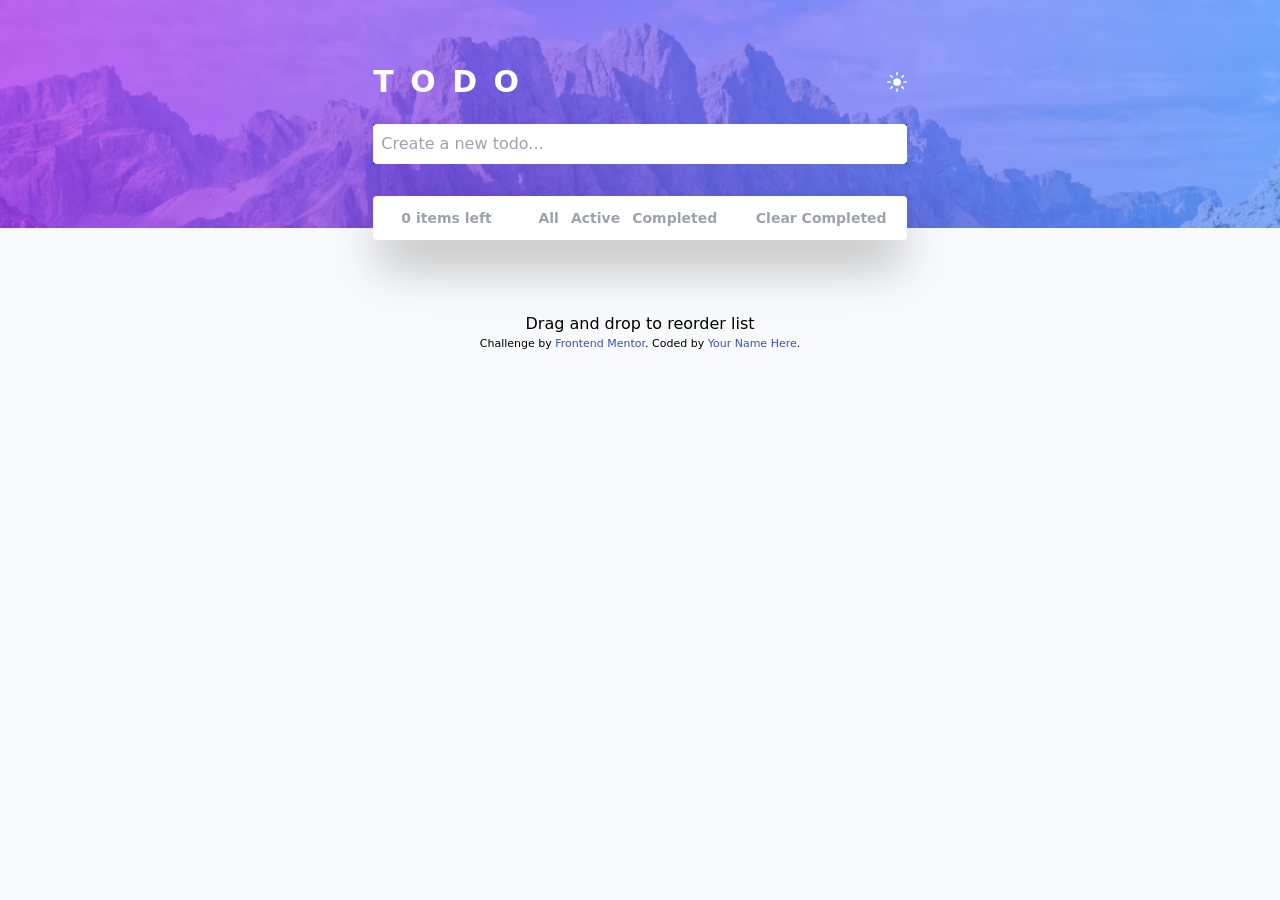
==== index.html @ 772ce5d4 "first commit" ====
<!DOCTYPE html>
<html lang="en">
  <head>
    <meta charset="UTF-8" />
    <meta name="viewport" content="width=device-width, initial-scale=1.0" />
    <!-- displays site properly based on user's device -->
    <link rel="stylesheet" href="./public/style.css" />
    <script src="./public/index.js" defer></script>
    <link
      rel="icon"
      type="image/png"
      sizes="32x32"
      href="./images/favicon-32x32.png"
    />

    <title>Frontend Mentor | Todo app</title>

    <!-- Feel free to remove these styles or customise in your own stylesheet 👍 -->
    <style>
      .attribution {
        font-size: 11px;
        text-align: center;
      }
      .attribution a {
        color: hsl(228, 45%, 44%);
      }
    </style>
  </head>
  <body class="light bg-gray-50">
    <main class="dark:bg-slate-900 min-h-screen w-full">
      <div
        class="bg-no-repeat bg-cover py-16 bg-[url('../images/bg-desktop-light.jpg')] bg-theme dark:bg-[url('../images/bg-desktop-dark.jpg')]"
      >
        <div
          class="mx-auto w-10/12 md:w-5/12 flex justify-between items-center mb-6"
        >
          <h1
            class="text-white tracking-widest uppercase font-semibold text-3xl"
          >
            T O D O
          </h1>
          <img src="../images/icon-sun.svg" class="h-5 w-5 theme-icon" alt="" />
        </div>
        <form
          action=""
          class="form w-10/12 md:w-5/12 block mx-auto bg-slate-800"
        >
          <input
            type="text"
            name="todo-item"
            id="todo-input"
            placeholder="Create a new todo..."
            class="input dark:bg-slate-800 bg-white w-full p-2 rounded focus-within:border-0 outline-none ring-0 focus:border-0 border-hidden cursor-text dark:text-gray-100"
          />
        </form>
      </div>
      <div
        id="items"
        class="container rounded bg-white w-10/12 md:w-5/12 mx-auto relative bottom-8 shadow-2xl drop-shadow-2xl"
      >
        <ul class="todo-container dark:text-gray-200 dark:bg-slate-800"></ul>

        <div
          class="hover:cursor-pointer relative dark:bg-slate-800 flex justify-between items-center py-3 px-2"
        >
          <h5 class="text-sm font-semibold text-gray-400 px-5">
            <span class="todo-no">5</span> items left
          </h5>
          <div
            class="flex dark:bg-slate-800 justify-center items-center absolute top-14 right-1 left-1 rounded bg-white py-3 w-12/12 lg:relative lg:top-0 lg:left-0 lg:right-0 lg:py-0 lg:w-auto lg:rounded-none lg:bg-transparent"
          >
            <h5
              onclick="getAllItems()"
              class="showAll text-sm font-semibold text-gray-400 mr-3 hover:text-black active:text-blue-600 dark:hover:text-white"
            >
              All
            </h5>
            <h5
              onclick="getActiveItems()"
              class="showActive text-sm font-semibold text-gray-400 mr-3 hover:text-black dark:hover:text-white"
            >
              Active
            </h5>
            <h5
              onclick="getCompletedItems()"
              class="showCompleted text-sm font-semibold text-gray-400 mr-3 hover:text-black dark:hover:text-white"
            >
              Completed
            </h5>
          </div>
          <h5
            onclick="clearCompletedItems()"
            class="clearCompleted text-sm font-semibold text-gray-400 mr-3 dark:hover:text-white"
          >
            Clear Completed
          </h5>
        </div>
      </div>

      <!-- Add dynamic number -->
      <p class="mx-auto mt-10 container text-center">
        Drag and drop to reorder list
      </p>

      <div class="attribution">
        Challenge by
        <a href="https://www.frontendmentor.io?ref=challenge" target="_blank"
          >Frontend Mentor</a
        >. Coded by <a href="#">Your Name Here</a>.
      </div>
    </main>
  </body>
</html>
---- public/style.css ----
/*
! tailwindcss v3.0.24 | MIT License | https://tailwindcss.com
*/

/*
1. Prevent padding and border from affecting element width. (https://github.com/mozdevs/cssremedy/issues/4)
2. Allow adding a border to an element by just adding a border-width. (https://github.com/tailwindcss/tailwindcss/pull/116)
*/

*,
::before,
::after {
  box-sizing: border-box;
  /* 1 */
  border-width: 0;
  /* 2 */
  border-style: solid;
  /* 2 */
  border-color: #e5e7eb;
  /* 2 */
}

::before,
::after {
  --tw-content: '';
}

/*
1. Use a consistent sensible line-height in all browsers.
2. Prevent adjustments of font size after orientation changes in iOS.
3. Use a more readable tab size.
4. Use the user's configured `sans` font-family by default.
*/

html {
  line-height: 1.5;
  /* 1 */
  -webkit-text-size-adjust: 100%;
  /* 2 */
  -moz-tab-size: 4;
  /* 3 */
  -o-tab-size: 4;
     tab-size: 4;
  /* 3 */
  font-family: ui-sans-serif, system-ui, -apple-system, BlinkMacSystemFont, "Segoe UI", Roboto, "Helvetica Neue", Arial, "Noto Sans", sans-serif, "Apple Color Emoji", "Segoe UI Emoji", "Segoe UI Symbol", "Noto Color Emoji";
  /* 4 */
}

/*
1. Remove the margin in all browsers.
2. Inherit line-height from `html` so users can set them as a class directly on the `html` element.
*/

body {
  margin: 0;
  /* 1 */
  line-height: inherit;
  /* 2 */
}

/*
1. Add the correct height in Firefox.
2. Correct the inheritance of border color in Firefox. (https://bugzilla.mozilla.org/show_bug.cgi?id=190655)
3. Ensure horizontal rules are visible by default.
*/

hr {
  height: 0;
  /* 1 */
  color: inherit;
  /* 2 */
  border-top-width: 1px;
  /* 3 */
}

/*
Add the correct text decoration in Chrome, Edge, and Safari.
*/

abbr:where([title]) {
  -webkit-text-decoration: underline dotted;
          text-decoration: underline dotted;
}

/*
Remove the default font size and weight for headings.
*/

h1,
h2,
h3,
h4,
h5,
h6 {
  font-size: inherit;
  font-weight: inherit;
}

/*
Reset links to optimize for opt-in styling instead of opt-out.
*/

a {
  color: inherit;
  text-decoration: inherit;
}

/*
Add the correct font weight in Edge and Safari.
*/

b,
strong {
  font-weight: bolder;
}

/*
1. Use the user's configured `mono` font family by default.
2. Correct the odd `em` font sizing in all browsers.
*/

code,
kbd,
samp,
pre {
  font-family: ui-monospace, SFMono-Regular, Menlo, Monaco, Consolas, "Liberation Mono", "Courier New", monospace;
  /* 1 */
  font-size: 1em;
  /* 2 */
}

/*
Add the correct font size in all browsers.
*/

small {
  font-size: 80%;
}

/*
Prevent `sub` and `sup` elements from affecting the line height in all browsers.
*/

sub,
sup {
  font-size: 75%;
  line-height: 0;
  position: relative;
  vertical-align: baseline;
}

sub {
  bottom: -0.25em;
}

sup {
  top: -0.5em;
}

/*
1. Remove text indentation from table contents in Chrome and Safari. (https://bugs.chromium.org/p/chromium/issues/detail?id=999088, https://bugs.webkit.org/show_bug.cgi?id=201297)
2. Correct table border color inheritance in all Chrome and Safari. (https://bugs.chromium.org/p/chromium/issues/detail?id=935729, https://bugs.webkit.org/show_bug.cgi?id=195016)
3. Remove gaps between table borders by default.
*/

table {
  text-indent: 0;
  /* 1 */
  border-color: inherit;
  /* 2 */
  border-collapse: collapse;
  /* 3 */
}

/*
1. Change the font styles in all browsers.
2. Remove the margin in Firefox and Safari.
3. Remove default padding in all browsers.
*/

button,
input,
optgroup,
select,
textarea {
  font-family: inherit;
  /* 1 */
  font-size: 100%;
  /* 1 */
  line-height: inherit;
  /* 1 */
  color: inherit;
  /* 1 */
  margin: 0;
  /* 2 */
  padding: 0;
  /* 3 */
}

/*
Remove the inheritance of text transform in Edge and Firefox.
*/

button,
select {
  text-transform: none;
}

/*
1. Correct the inability to style clickable types in iOS and Safari.
2. Remove default button styles.
*/

button,
[type='button'],
[type='reset'],
[type='submit'] {
  -webkit-appearance: button;
  /* 1 */
  background-color: transparent;
  /* 2 */
  background-image: none;
  /* 2 */
}

/*
Use the modern Firefox focus style for all focusable elements.
*/

:-moz-focusring {
  outline: auto;
}

/*
Remove the additional `:invalid` styles in Firefox. (https://github.com/mozilla/gecko-dev/blob/2f9eacd9d3d995c937b4251a5557d95d494c9be1/layout/style/res/forms.css#L728-L737)
*/

:-moz-ui-invalid {
  box-shadow: none;
}

/*
Add the correct vertical alignment in Chrome and Firefox.
*/

progress {
  vertical-align: baseline;
}

/*
Correct the cursor style of increment and decrement buttons in Safari.
*/

::-webkit-inner-spin-button,
::-webkit-outer-spin-button {
  height: auto;
}

/*
1. Correct the odd appearance in Chrome and Safari.
2. Correct the outline style in Safari.
*/

[type='search'] {
  -webkit-appearance: textfield;
  /* 1 */
  outline-offset: -2px;
  /* 2 */
}

/*
Remove the inner padding in Chrome and Safari on macOS.
*/

::-webkit-search-decoration {
  -webkit-appearance: none;
}

/*
1. Correct the inability to style clickable types in iOS and Safari.
2. Change font properties to `inherit` in Safari.
*/

::-webkit-file-upload-button {
  -webkit-appearance: button;
  /* 1 */
  font: inherit;
  /* 2 */
}

/*
Add the correct display in Chrome and Safari.
*/

summary {
  display: list-item;
}

/*
Removes the default spacing and border for appropriate elements.
*/

blockquote,
dl,
dd,
h1,
h2,
h3,
h4,
h5,
h6,
hr,
figure,
p,
pre {
  margin: 0;
}

fieldset {
  margin: 0;
  padding: 0;
}

legend {
  padding: 0;
}

ol,
ul,
menu {
  list-style: none;
  margin: 0;
  padding: 0;
}

/*
Prevent resizing textareas horizontally by default.
*/

textarea {
  resize: vertical;
}

/*
1. Reset the default placeholder opacity in Firefox. (https://github.com/tailwindlabs/tailwindcss/issues/3300)
2. Set the default placeholder color to the user's configured gray 400 color.
*/

input::-moz-placeholder, textarea::-moz-placeholder {
  opacity: 1;
  /* 1 */
  color: #9ca3af;
  /* 2 */
}

input:-ms-input-placeholder, textarea:-ms-input-placeholder {
  opacity: 1;
  /* 1 */
  color: #9ca3af;
  /* 2 */
}

input::placeholder,
textarea::placeholder {
  opacity: 1;
  /* 1 */
  color: #9ca3af;
  /* 2 */
}

/*
Set the default cursor for buttons.
*/

button,
[role="button"] {
  cursor: pointer;
}

/*
Make sure disabled buttons don't get the pointer cursor.
*/

:disabled {
  cursor: default;
}

/*
1. Make replaced elements `display: block` by default. (https://github.com/mozdevs/cssremedy/issues/14)
2. Add `vertical-align: middle` to align replaced elements more sensibly by default. (https://github.com/jensimmons/cssremedy/issues/14#issuecomment-634934210)
   This can trigger a poorly considered lint error in some tools but is included by design.
*/

img,
svg,
video,
canvas,
audio,
iframe,
embed,
object {
  display: block;
  /* 1 */
  vertical-align: middle;
  /* 2 */
}

/*
Constrain images and videos to the parent width and preserve their intrinsic aspect ratio. (https://github.com/mozdevs/cssremedy/issues/14)
*/

img,
video {
  max-width: 100%;
  height: auto;
}

/*
Ensure the default browser behavior of the `hidden` attribute.
*/

[hidden] {
  display: none;
}

*, ::before, ::after {
  --tw-translate-x: 0;
  --tw-translate-y: 0;
  --tw-rotate: 0;
  --tw-skew-x: 0;
  --tw-skew-y: 0;
  --tw-scale-x: 1;
  --tw-scale-y: 1;
  --tw-pan-x:  ;
  --tw-pan-y:  ;
  --tw-pinch-zoom:  ;
  --tw-scroll-snap-strictness: proximity;
  --tw-ordinal:  ;
  --tw-slashed-zero:  ;
  --tw-numeric-figure:  ;
  --tw-numeric-spacing:  ;
  --tw-numeric-fraction:  ;
  --tw-ring-inset:  ;
  --tw-ring-offset-width: 0px;
  --tw-ring-offset-color: #fff;
  --tw-ring-color: rgb(59 130 246 / 0.5);
  --tw-ring-offset-shadow: 0 0 #0000;
  --tw-ring-shadow: 0 0 #0000;
  --tw-shadow: 0 0 #0000;
  --tw-shadow-colored: 0 0 #0000;
  --tw-blur:  ;
  --tw-brightness:  ;
  --tw-contrast:  ;
  --tw-grayscale:  ;
  --tw-hue-rotate:  ;
  --tw-invert:  ;
  --tw-saturate:  ;
  --tw-sepia:  ;
  --tw-drop-shadow:  ;
  --tw-backdrop-blur:  ;
  --tw-backdrop-brightness:  ;
  --tw-backdrop-contrast:  ;
  --tw-backdrop-grayscale:  ;
  --tw-backdrop-hue-rotate:  ;
  --tw-backdrop-invert:  ;
  --tw-backdrop-opacity:  ;
  --tw-backdrop-saturate:  ;
  --tw-backdrop-sepia:  ;
}

.container {
  width: 100%;
}

@media (min-width: 640px) {
  .container {
    max-width: 640px;
  }
}

@media (min-width: 768px) {
  .container {
    max-width: 768px;
  }
}

@media (min-width: 1024px) {
  .container {
    max-width: 1024px;
  }
}

@media (min-width: 1280px) {
  .container {
    max-width: 1280px;
  }
}

@media (min-width: 1536px) {
  .container {
    max-width: 1536px;
  }
}

.absolute {
  position: absolute;
}

.relative {
  position: relative;
}

.bottom-8 {
  bottom: 2rem;
}

.top-7 {
  top: 1.75rem;
}

.top-60 {
  top: 15rem;
}

.top-14 {
  top: 3.5rem;
}

.right-1 {
  right: 0.25rem;
}

.left-1 {
  left: 0.25rem;
}

.mx-auto {
  margin-left: auto;
  margin-right: auto;
}

.mb-6 {
  margin-bottom: 1.5rem;
}

.mr-3 {
  margin-right: 0.75rem;
}

.mr-4 {
  margin-right: 1rem;
}

.mb-5 {
  margin-bottom: 1.25rem;
}

.mt-64 {
  margin-top: 16rem;
}

.mt-10 {
  margin-top: 2.5rem;
}

.block {
  display: block;
}

.flex {
  display: flex;
}

.hidden {
  display: none;
}

.h-5 {
  height: 1.25rem;
}

.h-6 {
  height: 1.5rem;
}

.h-2 {
  height: 0.5rem;
}

.min-h-screen {
  min-height: 100vh;
}

.w-96 {
  width: 24rem;
}

.w-5 {
  width: 1.25rem;
}

.w-full {
  width: 100%;
}

.w-6 {
  width: 1.5rem;
}

.w-fit {
  width: -webkit-fit-content;
  width: -moz-fit-content;
  width: fit-content;
}

.w-8\/12 {
  width: 66.666667%;
}

.w-6\/12 {
  width: 50%;
}

.w-9\/12 {
  width: 75%;
}

.w-10\/12 {
  width: 83.333333%;
}

.w-5\/12 {
  width: 41.666667%;
}

.w-11\/12 {
  width: 91.666667%;
}

.min-w-max {
  min-width: -webkit-max-content;
  min-width: -moz-max-content;
  min-width: max-content;
}

.cursor-text {
  cursor: text;
}

.cursor-pointer {
  cursor: pointer;
}

.items-center {
  align-items: center;
}

.justify-start {
  justify-content: flex-start;
}

.justify-center {
  justify-content: center;
}

.justify-between {
  justify-content: space-between;
}

.gap-x-20 {
  -moz-column-gap: 5rem;
       column-gap: 5rem;
}

.rounded {
  border-radius: 0.25rem;
}

.rounded-full {
  border-radius: 9999px;
}

.border-\[1px\] {
  border-width: 1px;
}

.border-0 {
  border-width: 0px;
}

.border-2 {
  border-width: 2px;
}

.border-b-\[1px\] {
  border-bottom-width: 1px;
}

.border-b-2 {
  border-bottom-width: 2px;
}

.border-hidden {
  border-style: hidden;
}

.bg-gray-50 {
  --tw-bg-opacity: 1;
  background-color: rgb(249 250 251 / var(--tw-bg-opacity));
}

.bg-slate-800 {
  --tw-bg-opacity: 1;
  background-color: rgb(30 41 59 / var(--tw-bg-opacity));
}

.bg-white {
  --tw-bg-opacity: 1;
  background-color: rgb(255 255 255 / var(--tw-bg-opacity));
}

.bg-transparent {
  background-color: transparent;
}

.bg-\[url\(\'\.\.\/images\/bg-desktop-light\.jpg\'\)\] {
  background-image: url('../images/bg-desktop-light.jpg');
}

.bg-gradient-to-br {
  background-image: linear-gradient(to bottom right, var(--tw-gradient-stops));
}

.from-blue-300 {
  --tw-gradient-from: #93c5fd;
  --tw-gradient-stops: var(--tw-gradient-from), var(--tw-gradient-to, rgb(147 197 253 / 0));
}

.to-violet-600 {
  --tw-gradient-to: #7c3aed;
}

.bg-cover {
  background-size: cover;
}

.bg-no-repeat {
  background-repeat: no-repeat;
}

.p-2 {
  padding: 0.5rem;
}

.py-16 {
  padding-top: 4rem;
  padding-bottom: 4rem;
}

.py-3 {
  padding-top: 0.75rem;
  padding-bottom: 0.75rem;
}

.px-2 {
  padding-left: 0.5rem;
  padding-right: 0.5rem;
}

.px-5 {
  padding-left: 1.25rem;
  padding-right: 1.25rem;
}

.px-8 {
  padding-left: 2rem;
  padding-right: 2rem;
}

.px-3 {
  padding-left: 0.75rem;
  padding-right: 0.75rem;
}

.px-20 {
  padding-left: 5rem;
  padding-right: 5rem;
}

.px-4 {
  padding-left: 1rem;
  padding-right: 1rem;
}

.px-10 {
  padding-left: 2.5rem;
  padding-right: 2.5rem;
}

.py-9 {
  padding-top: 2.25rem;
  padding-bottom: 2.25rem;
}

.py-2 {
  padding-top: 0.5rem;
  padding-bottom: 0.5rem;
}

.px-6 {
  padding-left: 1.5rem;
  padding-right: 1.5rem;
}

.text-center {
  text-align: center;
}

.text-3xl {
  font-size: 1.875rem;
  line-height: 2.25rem;
}

.text-sm {
  font-size: 0.875rem;
  line-height: 1.25rem;
}

.font-semibold {
  font-weight: 600;
}

.uppercase {
  text-transform: uppercase;
}

.tracking-widest {
  letter-spacing: 0.1em;
}

.text-white {
  --tw-text-opacity: 1;
  color: rgb(255 255 255 / var(--tw-text-opacity));
}

.text-gray-400 {
  --tw-text-opacity: 1;
  color: rgb(156 163 175 / var(--tw-text-opacity));
}

.line-through {
  -webkit-text-decoration-line: line-through;
          text-decoration-line: line-through;
}

.opacity-50 {
  opacity: 0.5;
}

.shadow-2xl {
  --tw-shadow: 0 25px 50px -12px rgb(0 0 0 / 0.25);
  --tw-shadow-colored: 0 25px 50px -12px var(--tw-shadow-color);
  box-shadow: var(--tw-ring-offset-shadow, 0 0 #0000), var(--tw-ring-shadow, 0 0 #0000), var(--tw-shadow);
}

.outline-none {
  outline: 2px solid transparent;
  outline-offset: 2px;
}

.ring-0 {
  --tw-ring-offset-shadow: var(--tw-ring-inset) 0 0 0 var(--tw-ring-offset-width) var(--tw-ring-offset-color);
  --tw-ring-shadow: var(--tw-ring-inset) 0 0 0 calc(0px + var(--tw-ring-offset-width)) var(--tw-ring-color);
  box-shadow: var(--tw-ring-offset-shadow), var(--tw-ring-shadow), var(--tw-shadow, 0 0 #0000);
}

.drop-shadow-2xl {
  --tw-drop-shadow: drop-shadow(0 25px 25px rgb(0 0 0 / 0.15));
  filter: var(--tw-blur) var(--tw-brightness) var(--tw-contrast) var(--tw-grayscale) var(--tw-hue-rotate) var(--tw-invert) var(--tw-saturate) var(--tw-sepia) var(--tw-drop-shadow);
}

.focus-within\:border-0:focus-within {
  border-width: 0px;
}

.hover\:cursor-pointer:hover {
  cursor: pointer;
}

.hover\:border-0:hover {
  border-width: 0px;
}

.hover\:bg-gradient-to-br:hover {
  background-image: linear-gradient(to bottom right, var(--tw-gradient-stops));
}

.hover\:text-black:hover {
  --tw-text-opacity: 1;
  color: rgb(0 0 0 / var(--tw-text-opacity));
}

.hover\:text-gray-400:hover {
  --tw-text-opacity: 1;
  color: rgb(156 163 175 / var(--tw-text-opacity));
}

.hover\:text-opacity-100:hover {
  --tw-text-opacity: 1;
}

.hover\:line-through:hover {
  -webkit-text-decoration-line: line-through;
          text-decoration-line: line-through;
}

.focus\:border-0:focus {
  border-width: 0px;
}

.active\:text-blue-600:active {
  --tw-text-opacity: 1;
  color: rgb(37 99 235 / var(--tw-text-opacity));
}

.dark .dark\:border-gray-500 {
  --tw-border-opacity: 1;
  border-color: rgb(107 114 128 / var(--tw-border-opacity));
}

.dark .dark\:border-gray-400 {
  --tw-border-opacity: 1;
  border-color: rgb(156 163 175 / var(--tw-border-opacity));
}

.dark .dark\:border-opacity-10 {
  --tw-border-opacity: 0.1;
}

.dark .dark\:bg-slate-900 {
  --tw-bg-opacity: 1;
  background-color: rgb(15 23 42 / var(--tw-bg-opacity));
}

.dark .dark\:bg-slate-800 {
  --tw-bg-opacity: 1;
  background-color: rgb(30 41 59 / var(--tw-bg-opacity));
}

.dark .dark\:bg-\[url\(\'\.\.\/images\/bg-desktop-dark\.jpg\'\)\] {
  background-image: url('../images/bg-desktop-dark.jpg');
}

.dark .dark\:text-gray-100 {
  --tw-text-opacity: 1;
  color: rgb(243 244 246 / var(--tw-text-opacity));
}

.dark .dark\:text-gray-200 {
  --tw-text-opacity: 1;
  color: rgb(229 231 235 / var(--tw-text-opacity));
}

.dark .dark\:hover\:text-white:hover {
  --tw-text-opacity: 1;
  color: rgb(255 255 255 / var(--tw-text-opacity));
}

@media (min-width: 768px) {
  .md\:absolute {
    position: absolute;
  }

  .md\:relative {
    position: relative;
  }

  .md\:top-14 {
    top: 3.5rem;
  }

  .md\:top-0 {
    top: 0px;
  }

  .md\:left-0 {
    left: 0px;
  }

  .md\:right-0 {
    right: 0px;
  }

  .md\:mb-0 {
    margin-bottom: 0px;
  }

  .md\:flex {
    display: flex;
  }

  .md\:w-5\/12 {
    width: 41.666667%;
  }

  .md\:items-center {
    align-items: center;
  }

  .md\:justify-center {
    justify-content: center;
  }

  .md\:justify-between {
    justify-content: space-between;
  }

  .md\:bg-white {
    --tw-bg-opacity: 1;
    background-color: rgb(255 255 255 / var(--tw-bg-opacity));
  }

  .md\:py-2 {
    padding-top: 0.5rem;
    padding-bottom: 0.5rem;
  }
}

@media (min-width: 1024px) {
  .lg\:relative {
    position: relative;
  }

  .lg\:top-0 {
    top: 0px;
  }

  .lg\:left-0 {
    left: 0px;
  }

  .lg\:right-0 {
    right: 0px;
  }

  .lg\:w-auto {
    width: auto;
  }

  .lg\:rounded {
    border-radius: 0.25rem;
  }

  .lg\:rounded-none {
    border-radius: 0px;
  }

  .lg\:bg-transparent {
    background-color: transparent;
  }

  .lg\:px-0 {
    padding-left: 0px;
    padding-right: 0px;
  }

  .lg\:py-0 {
    padding-top: 0px;
    padding-bottom: 0px;
  }
}
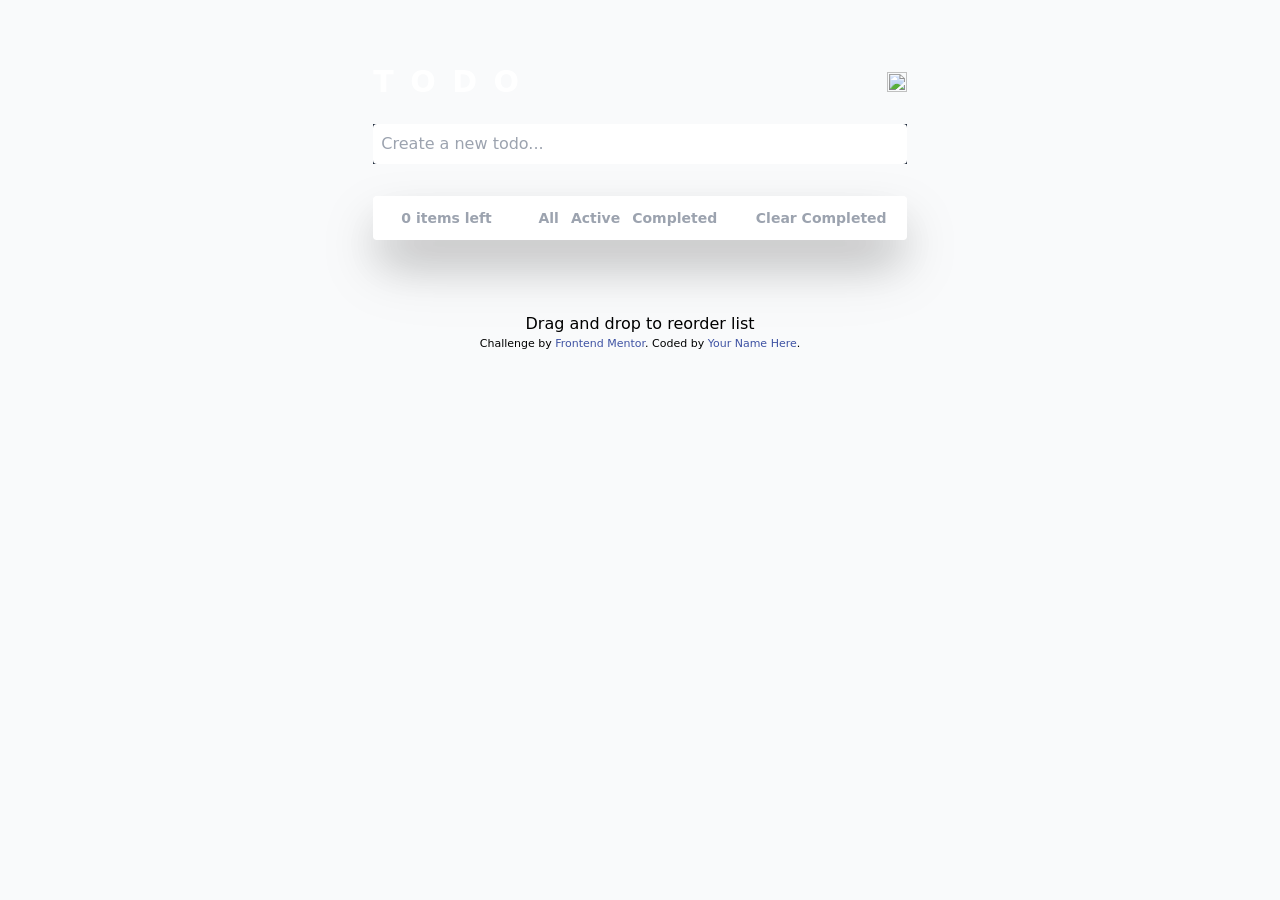
==== commit 2091a769: "first commit" ====
--- a/index.html
+++ b/index.html
@@ -29,7 +29,7 @@
   <body class="light bg-gray-50">
     <main class="dark:bg-slate-900 min-h-screen w-full">
       <div
-        class="bg-no-repeat bg-cover py-16 bg-[url('../images/bg-desktop-light.jpg')] bg-theme dark:bg-[url('../images/bg-desktop-dark.jpg')]"
+        class="bg-no-repeat bg-cover py-16 bg-[url('../todo-app-main/images/icon-sun.svg')] bg-theme dark:bg-[url('../todo-app-main/images/bg-desktop-dark.jpg')]"
       >
         <div
           class="mx-auto w-10/12 md:w-5/12 flex justify-between items-center mb-6"
@@ -39,7 +39,7 @@
           >
             T O D O
           </h1>
-          <img src="../images/icon-sun.svg" class="h-5 w-5 theme-icon" alt="" />
+          <img src="../todo-app-main/images/icon-sun.svg" class="h-5 w-5 theme-icon" alt="" />
         </div>
         <form
           action=""
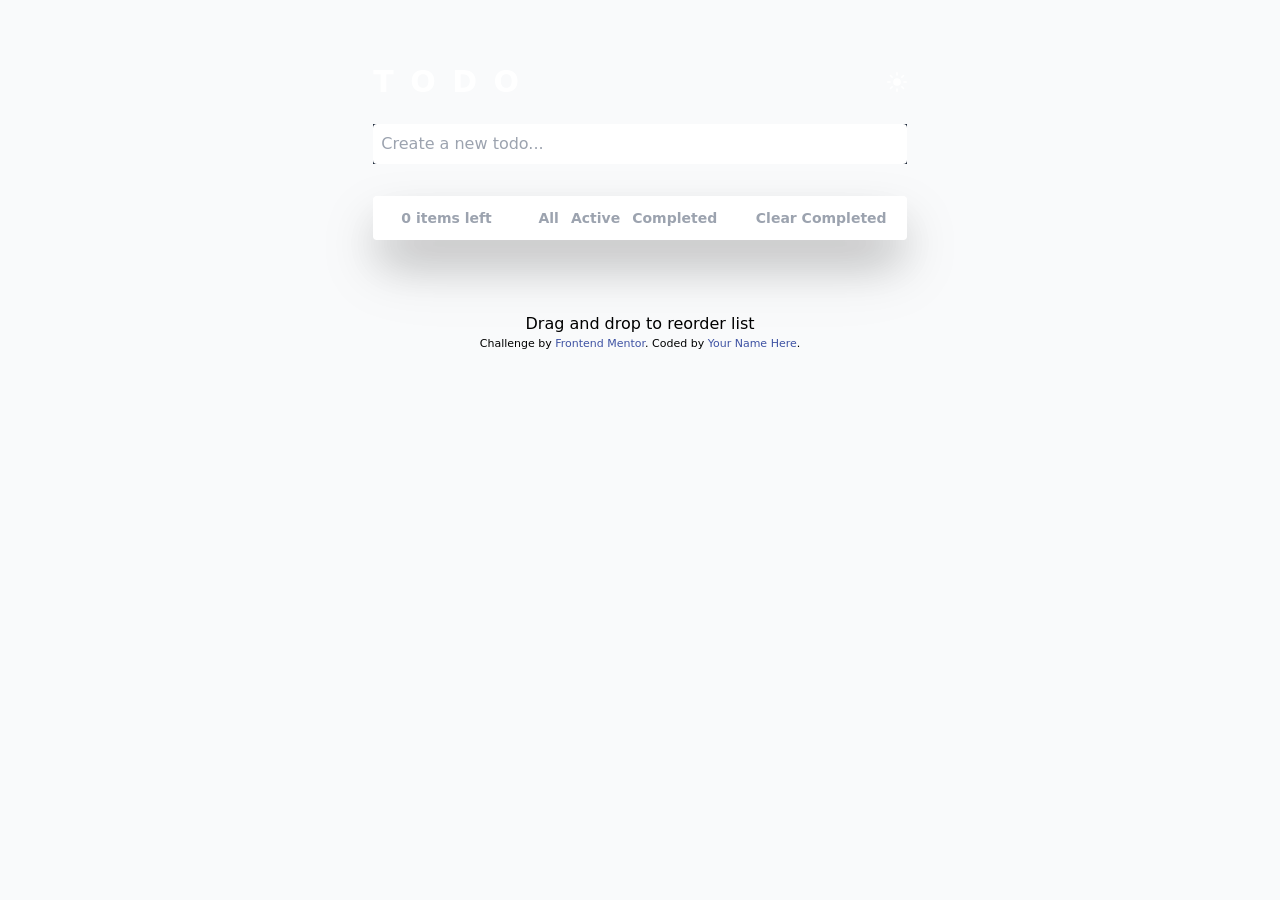
==== commit ea40c5c4: "first commit" ====
--- a/index.html
+++ b/index.html
@@ -29,7 +29,7 @@
   <body class="light bg-gray-50">
     <main class="dark:bg-slate-900 min-h-screen w-full">
       <div
-        class="bg-no-repeat bg-cover py-16 bg-[url('../todo-app-main/images/icon-sun.svg')] bg-theme dark:bg-[url('../todo-app-main/images/bg-desktop-dark.jpg')]"
+        class="bg-no-repeat bg-cover py-16 bg-[url('./images/icon-sun.svg')] bg-theme dark:bg-[url('./images/bg-desktop-dark.jpg')]"
       >
         <div
           class="mx-auto w-10/12 md:w-5/12 flex justify-between items-center mb-6"
@@ -39,7 +39,7 @@
           >
             T O D O
           </h1>
-          <img src="../todo-app-main/images/icon-sun.svg" class="h-5 w-5 theme-icon" alt="" />
+          <img src="./images/icon-sun.svg" class="h-5 w-5 theme-icon" alt="" />
         </div>
         <form
           action=""
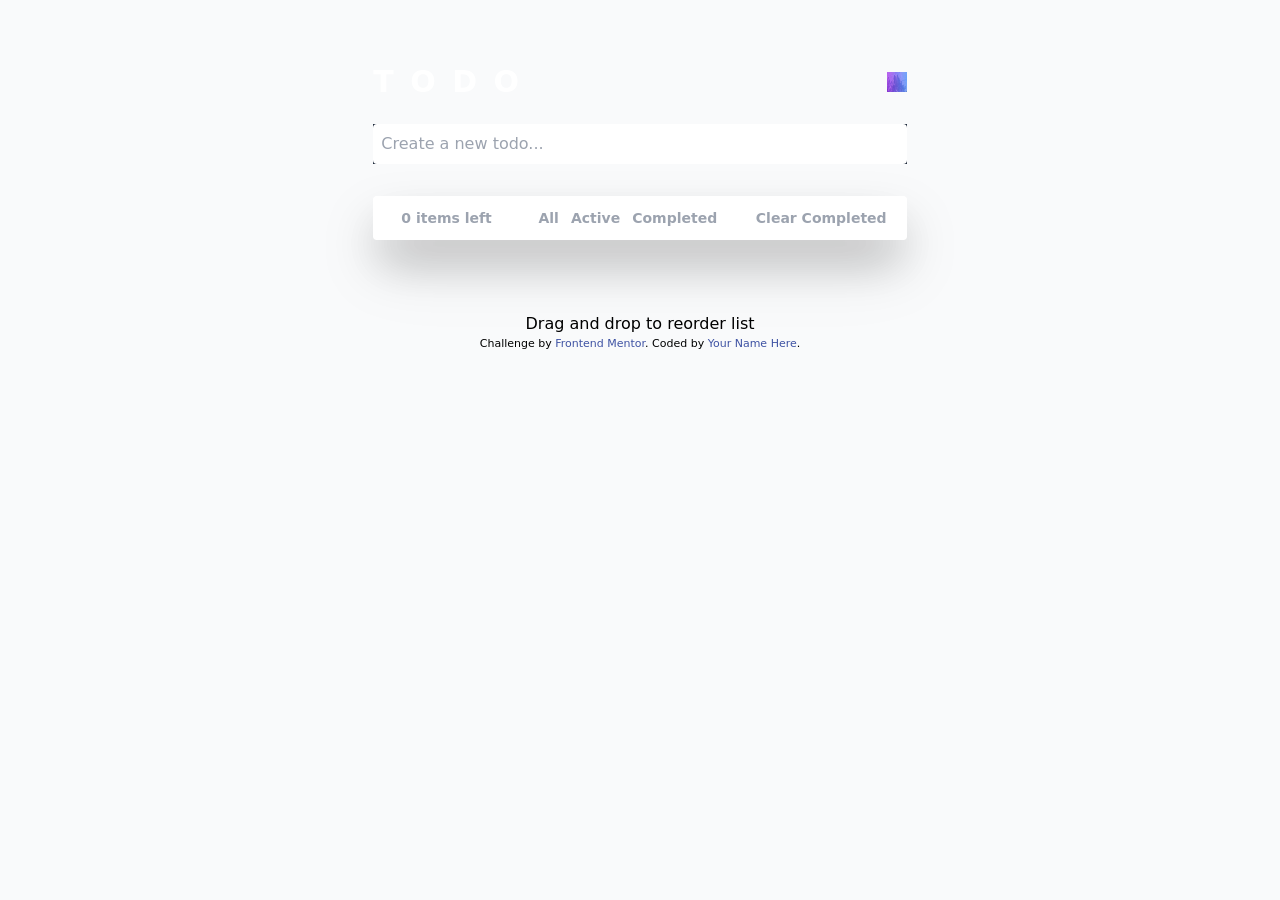
==== commit ff9dedd2: "first commit" ====
--- a/index.html
+++ b/index.html
@@ -29,7 +29,7 @@
   <body class="light bg-gray-50">
     <main class="dark:bg-slate-900 min-h-screen w-full">
       <div
-        class="bg-no-repeat bg-cover py-16 bg-[url('./images/icon-sun.svg')] bg-theme dark:bg-[url('./images/bg-desktop-dark.jpg')]"
+        class="bg-no-repeat bg-cover py-16 bg-[url('./images/bg-desktop-light.jpg')] bg-theme dark:bg-[url('./images/bg-desktop-dark.jpg')]"
       >
         <div
           class="mx-auto w-10/12 md:w-5/12 flex justify-between items-center mb-6"
@@ -39,7 +39,7 @@
           >
             T O D O
           </h1>
-          <img src="./images/icon-sun.svg" class="h-5 w-5 theme-icon" alt="" />
+          <img src="./images/bg-desktop-light.jpg" class="h-5 w-5 theme-icon" alt="" />
         </div>
         <form
           action=""
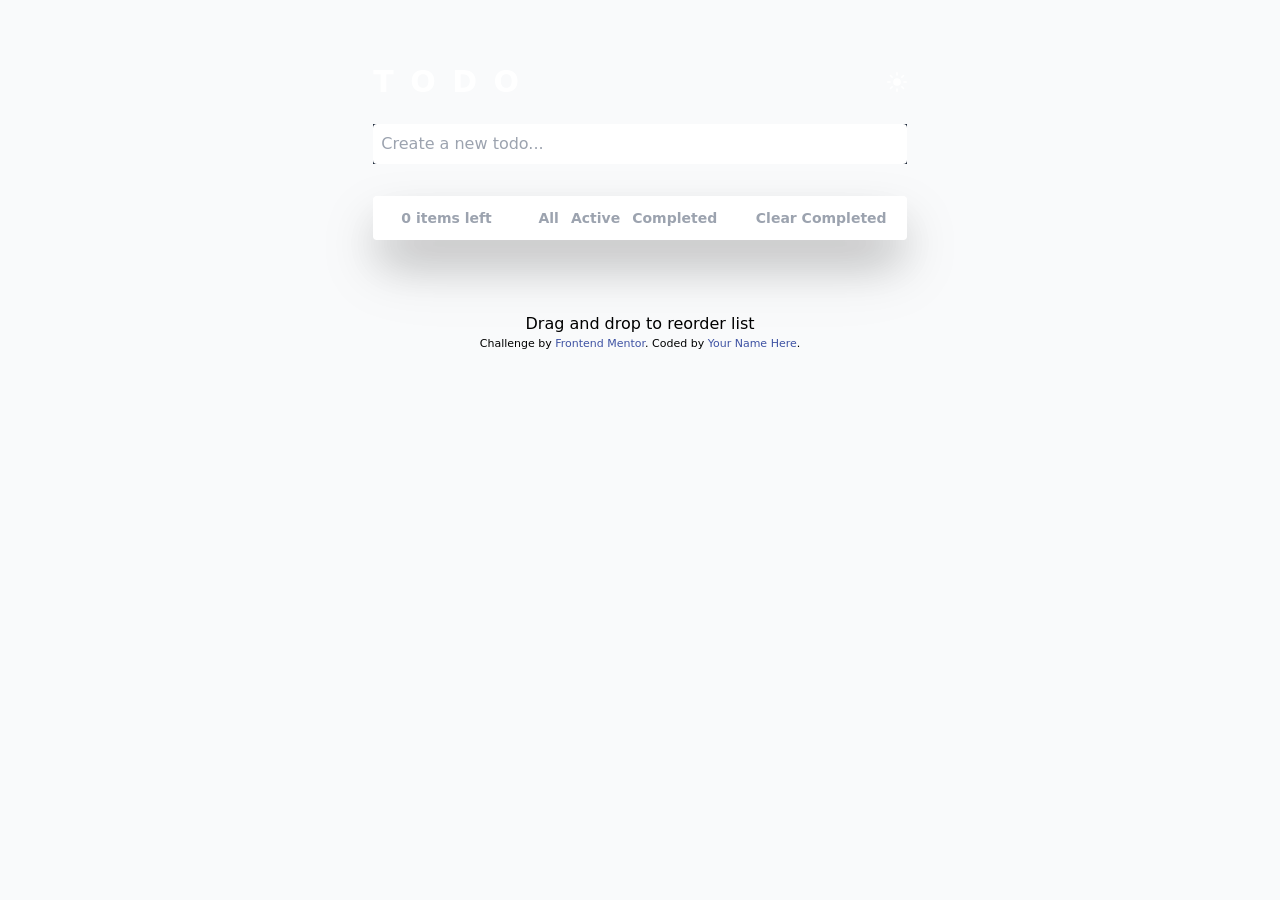
==== commit e16503e7: "first commit" ====
--- a/index.html
+++ b/index.html
@@ -39,7 +39,7 @@
           >
             T O D O
           </h1>
-          <img src="./images/bg-desktop-light.jpg" class="h-5 w-5 theme-icon" alt="" />
+          <img src="./images/icon-sun.svg" class="h-5 w-5 theme-icon" alt="" />
         </div>
         <form
           action=""
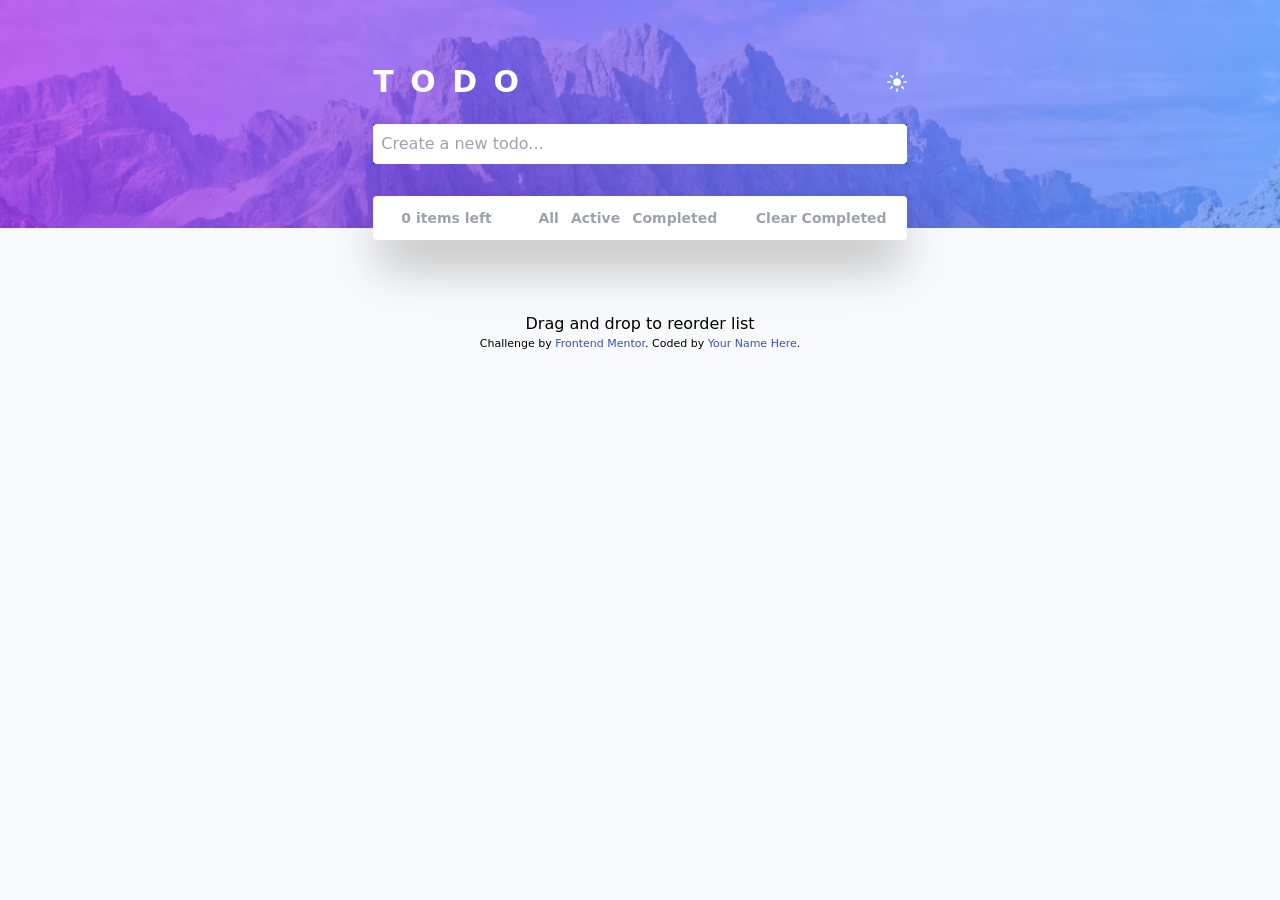
==== commit eedfc6b8: "first commit" ====
--- a/index.html
+++ b/index.html
@@ -27,9 +27,9 @@
     </style>
   </head>
   <body class="light bg-gray-50">
-    <main class="dark:bg-slate-900 min-h-screen w-full">
+    <main class="dark:bg-slate-900 h-screen w-full">
       <div
-        class="bg-no-repeat bg-cover py-16 bg-[url('./images/bg-desktop-light.jpg')] bg-theme dark:bg-[url('./images/bg-desktop-dark.jpg')]"
+        class="bg-no-repeat bg-cover py-16 bg-[url('../images/bg-desktop-light.jpg')] bg-theme dark:bg-[url('../images/bg-desktop-dark.jpg')]"
       >
         <div
           class="mx-auto w-10/12 md:w-5/12 flex justify-between items-center mb-6"
